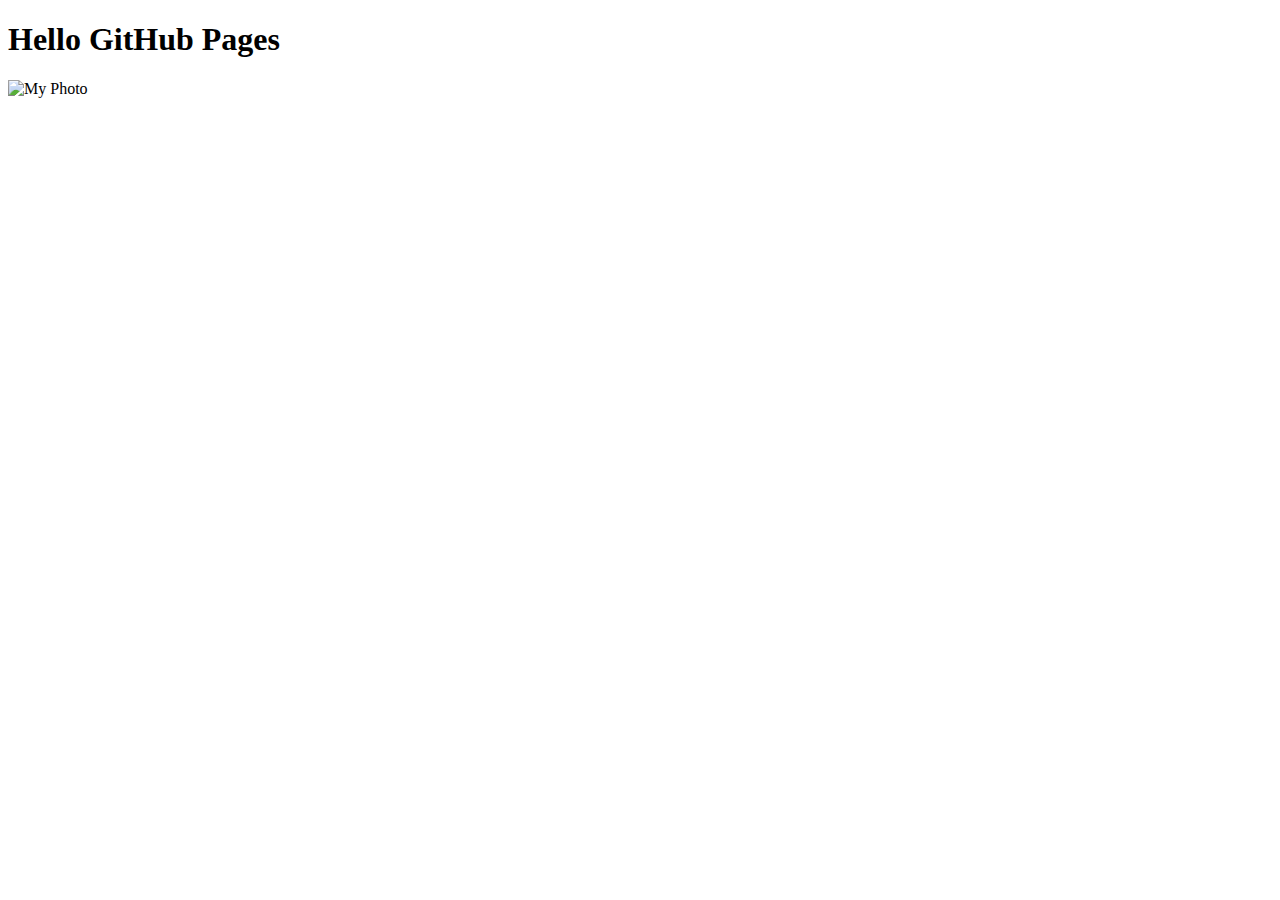
==== index.html @ f03ce50f "Create index.html" ====
<!doctype html>
<html lang="en-US">
  <head>
    <meta charset="utf-8" />
    <meta name="viewport" content="width=device-width" />
    <title>My test page</title>
  </head>
  <body>
    <h1>Hello GitHub Pages</h1>
    <img src="https://github.com/CIT82/leonm-pub/blob/main/images/Leon.jpg?raw=true" alt="My Photo" />
  </body>
</html>
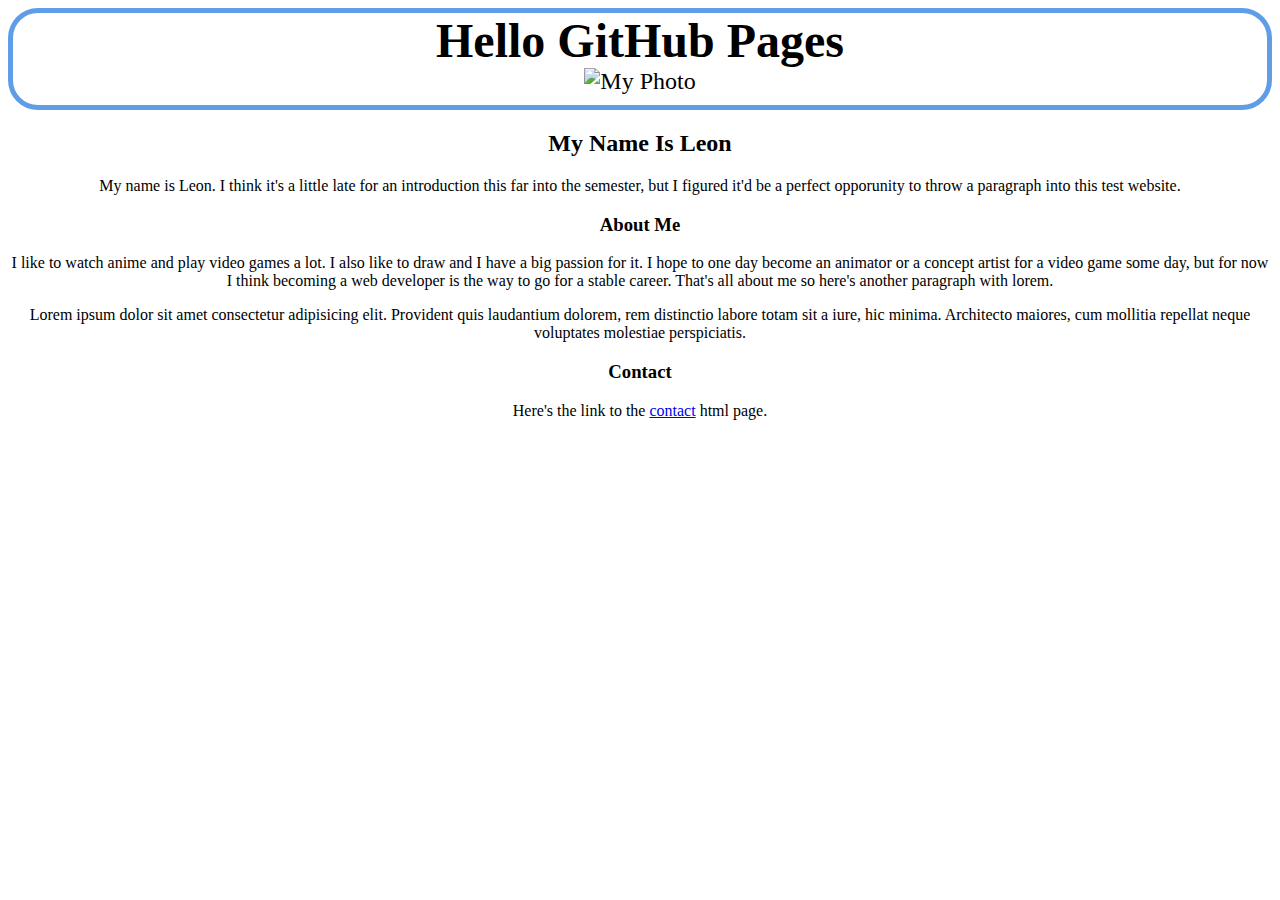
==== commit 69be8839: "github io first update" ====
--- a/index.html
+++ b/index.html
@@ -4,9 +4,46 @@
     <meta charset="utf-8" />
     <meta name="viewport" content="width=device-width" />
     <title>My test page</title>
+    <link rel="stylesheet" href="style.css">
   </head>
   <body>
-    <h1>Hello GitHub Pages</h1>
-    <img src="https://github.com/CIT82/leonm-pub/blob/main/images/Leon.jpg?raw=true" alt="My Photo" />
+    <div class="header">
+      <h1>Hello GitHub Pages</h1>
+      <img src="https://github.com/CIT82/leonm-pub/blob/main/images/Leon.jpg?raw=true" alt="My Photo" />
+    </div>
+    <div>
+      <section>
+        <h2>My Name Is Leon</h2>
+        <p>My name is Leon. I think it's a little late for an introduction this
+          far into the semester, but I figured it'd be a perfect opporunity to 
+          throw a paragraph into this test website.
+        </p>
+      </section>
+    </div>
+    <div>
+      <section>
+        <h3>About Me</h3>
+        <article>
+          <p>I like to watch anime and play video games a lot. I also like to draw
+            and I have a big passion for it. I hope to one day become an animator 
+            or a concept artist for a video game some day, but for now I think becoming
+            a web developer is the way to go for a stable career. That's all about me 
+            so here's another paragraph with lorem. 
+          </p>
+          <p>Lorem ipsum dolor sit amet consectetur adipisicing elit. Provident 
+            quis laudantium dolorem, rem distinctio labore totam sit a iure, hic 
+            minima. Architecto maiores, cum mollitia repellat neque voluptates 
+            molestiae perspiciatis.
+          </p>
+        </article>
+      </section>
+    </div>
+    <div>
+      <section>
+        <h3>Contact</h3>
+        <p>Here's the link to the <a href="contact.html">contact</a> html page.</p>
+      </section>
+    </div>
+    
   </body>
 </html>
--- a/style.css
+++ b/style.css
@@ -0,0 +1,30 @@
+html {
+    font-size: 62.5%;
+}
+
+body {
+    font-size: 1.6rem;
+    text-align: center;
+}
+
+.header {
+    font-size: 2.4rem;
+    border: 5px solid rgb(95, 158, 230);
+    border-radius: 30px;
+    padding-bottom: 10px;
+}
+
+h1 {
+    margin: 0px 0px;
+}
+
+.contact-body {
+    textgit -align: center;
+    font-size: 1.6rem;
+    border:5px solid rgb(95, 158, 230);
+    border-radius: 30px;
+    padding-bottom: 10px;
+}
+
+
+
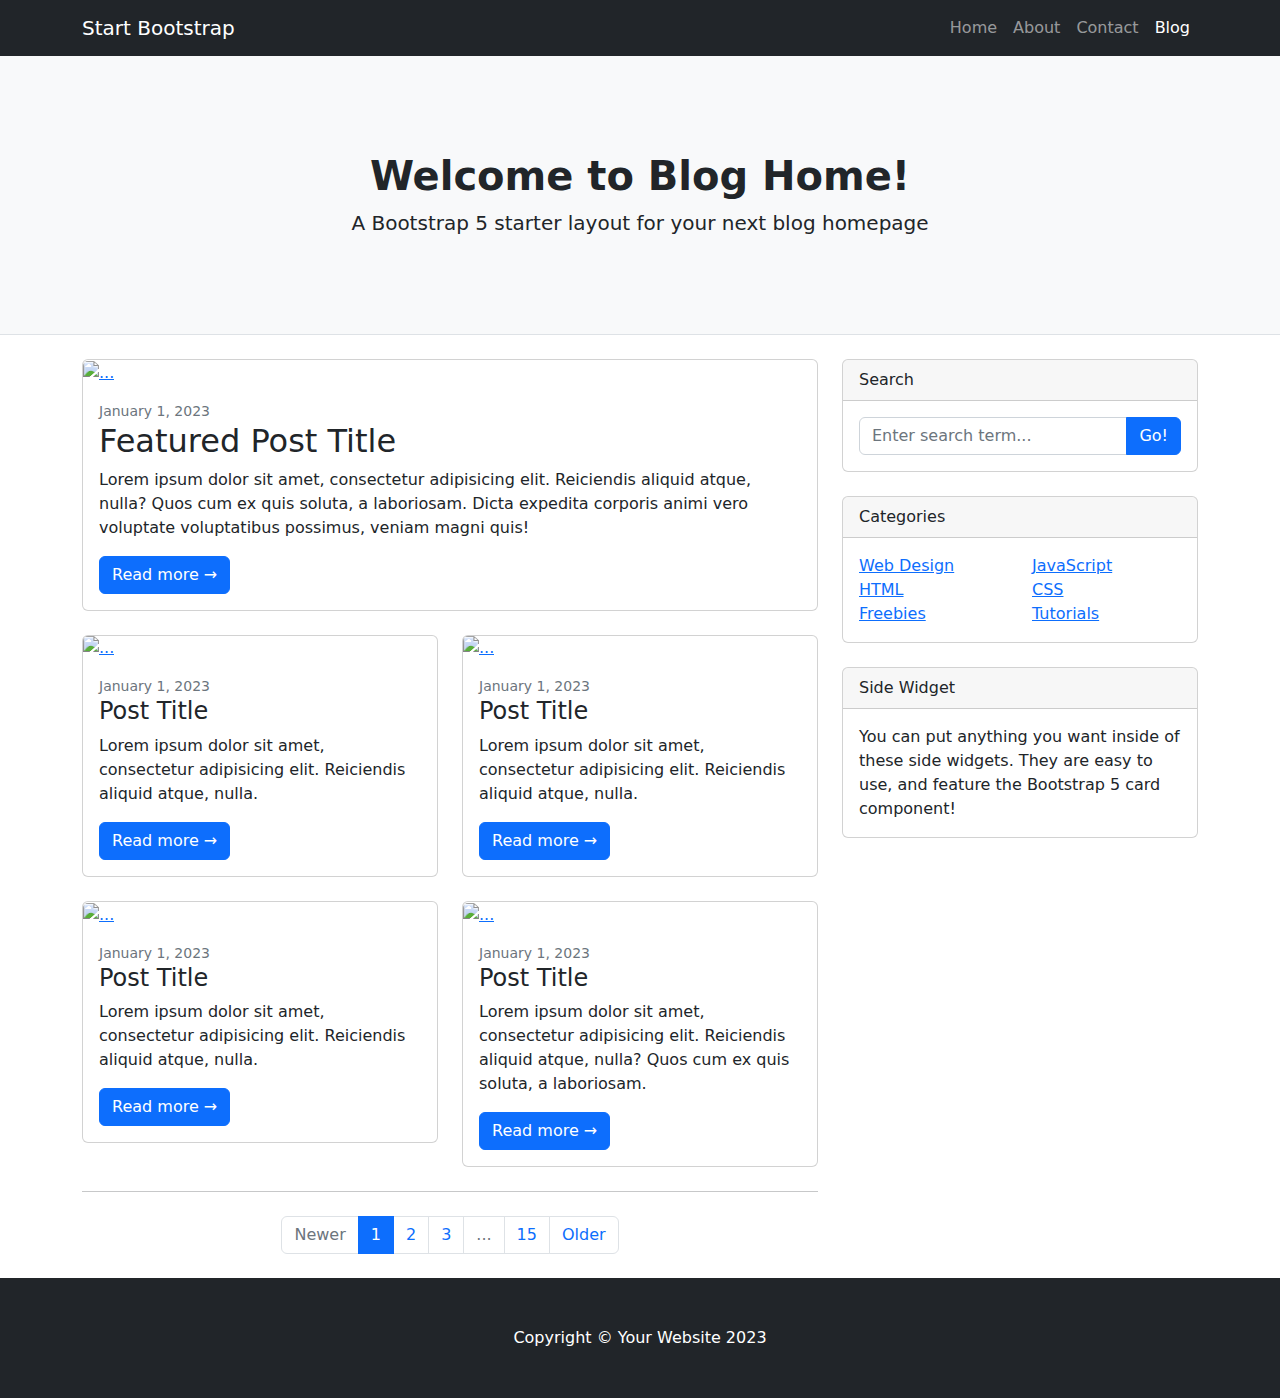
==== commit f0d8fea6: "building site from template folder" ====
--- a/index.html
+++ b/index.html
@@ -1,49 +1,166 @@
-<!doctype html>
-<html lang="en-US">
-  <head>
-    <meta charset="utf-8" />
-    <meta name="viewport" content="width=device-width" />
-    <title>My test page</title>
-    <link rel="stylesheet" href="style.css">
-  </head>
-  <body>
-    <div class="header">
-      <h1>Hello GitHub Pages</h1>
-      <img src="https://github.com/CIT82/leonm-pub/blob/main/images/Leon.jpg?raw=true" alt="My Photo" />
-    </div>
-    <div>
-      <section>
-        <h2>My Name Is Leon</h2>
-        <p>My name is Leon. I think it's a little late for an introduction this
-          far into the semester, but I figured it'd be a perfect opporunity to 
-          throw a paragraph into this test website.
-        </p>
-      </section>
-    </div>
-    <div>
-      <section>
-        <h3>About Me</h3>
-        <article>
-          <p>I like to watch anime and play video games a lot. I also like to draw
-            and I have a big passion for it. I hope to one day become an animator 
-            or a concept artist for a video game some day, but for now I think becoming
-            a web developer is the way to go for a stable career. That's all about me 
-            so here's another paragraph with lorem. 
-          </p>
-          <p>Lorem ipsum dolor sit amet consectetur adipisicing elit. Provident 
-            quis laudantium dolorem, rem distinctio labore totam sit a iure, hic 
-            minima. Architecto maiores, cum mollitia repellat neque voluptates 
-            molestiae perspiciatis.
-          </p>
-        </article>
-      </section>
-    </div>
-    <div>
-      <section>
-        <h3>Contact</h3>
-        <p>Here's the link to the <a href="contact.html">contact</a> html page.</p>
-      </section>
-    </div>
-    
-  </body>
+<!DOCTYPE html>
+<html lang="en">
+    <head>
+        <meta charset="utf-8" />
+        <meta name="viewport" content="width=device-width, initial-scale=1, shrink-to-fit=no" />
+        <meta name="description" content="" />
+        <meta name="author" content="" />
+        <title>Blog Home - Start Bootstrap Template</title>
+        <!-- Favicon-->
+        <link rel="icon" type="image/x-icon" href="assets/favicon.ico" />
+        <!-- Core theme CSS (includes Bootstrap)-->
+        <link href="css/styles.css" rel="stylesheet" />
+    </head>
+    <body>
+        <!-- Responsive navbar-->
+        <nav class="navbar navbar-expand-lg navbar-dark bg-dark">
+            <div class="container">
+                <a class="navbar-brand" href="#!">Start Bootstrap</a>
+                <button class="navbar-toggler" type="button" data-bs-toggle="collapse" data-bs-target="#navbarSupportedContent" aria-controls="navbarSupportedContent" aria-expanded="false" aria-label="Toggle navigation"><span class="navbar-toggler-icon"></span></button>
+                <div class="collapse navbar-collapse" id="navbarSupportedContent">
+                    <ul class="navbar-nav ms-auto mb-2 mb-lg-0">
+                        <li class="nav-item"><a class="nav-link" href="#">Home</a></li>
+                        <li class="nav-item"><a class="nav-link" href="#!">About</a></li>
+                        <li class="nav-item"><a class="nav-link" href="#!">Contact</a></li>
+                        <li class="nav-item"><a class="nav-link active" aria-current="page" href="#">Blog</a></li>
+                    </ul>
+                </div>
+            </div>
+        </nav>
+        <!-- Page header with logo and tagline-->
+        <header class="py-5 bg-light border-bottom mb-4">
+            <div class="container">
+                <div class="text-center my-5">
+                    <h1 class="fw-bolder">Welcome to Blog Home!</h1>
+                    <p class="lead mb-0">A Bootstrap 5 starter layout for your next blog homepage</p>
+                </div>
+            </div>
+        </header>
+        <!-- Page content-->
+        <div class="container">
+            <div class="row">
+                <!-- Blog entries-->
+                <div class="col-lg-8">
+                    <!-- Featured blog post-->
+                    <div class="card mb-4">
+                        <a href="#!"><img class="card-img-top" src="https://dummyimage.com/850x350/dee2e6/6c757d.jpg" alt="..." /></a>
+                        <div class="card-body">
+                            <div class="small text-muted">January 1, 2023</div>
+                            <h2 class="card-title">Featured Post Title</h2>
+                            <p class="card-text">Lorem ipsum dolor sit amet, consectetur adipisicing elit. Reiciendis aliquid atque, nulla? Quos cum ex quis soluta, a laboriosam. Dicta expedita corporis animi vero voluptate voluptatibus possimus, veniam magni quis!</p>
+                            <a class="btn btn-primary" href="#!">Read more →</a>
+                        </div>
+                    </div>
+                    <!-- Nested row for non-featured blog posts-->
+                    <div class="row">
+                        <div class="col-lg-6">
+                            <!-- Blog post-->
+                            <div class="card mb-4">
+                                <a href="#!"><img class="card-img-top" src="https://dummyimage.com/700x350/dee2e6/6c757d.jpg" alt="..." /></a>
+                                <div class="card-body">
+                                    <div class="small text-muted">January 1, 2023</div>
+                                    <h2 class="card-title h4">Post Title</h2>
+                                    <p class="card-text">Lorem ipsum dolor sit amet, consectetur adipisicing elit. Reiciendis aliquid atque, nulla.</p>
+                                    <a class="btn btn-primary" href="#!">Read more →</a>
+                                </div>
+                            </div>
+                            <!-- Blog post-->
+                            <div class="card mb-4">
+                                <a href="#!"><img class="card-img-top" src="https://dummyimage.com/700x350/dee2e6/6c757d.jpg" alt="..." /></a>
+                                <div class="card-body">
+                                    <div class="small text-muted">January 1, 2023</div>
+                                    <h2 class="card-title h4">Post Title</h2>
+                                    <p class="card-text">Lorem ipsum dolor sit amet, consectetur adipisicing elit. Reiciendis aliquid atque, nulla.</p>
+                                    <a class="btn btn-primary" href="#!">Read more →</a>
+                                </div>
+                            </div>
+                        </div>
+                        <div class="col-lg-6">
+                            <!-- Blog post-->
+                            <div class="card mb-4">
+                                <a href="#!"><img class="card-img-top" src="https://dummyimage.com/700x350/dee2e6/6c757d.jpg" alt="..." /></a>
+                                <div class="card-body">
+                                    <div class="small text-muted">January 1, 2023</div>
+                                    <h2 class="card-title h4">Post Title</h2>
+                                    <p class="card-text">Lorem ipsum dolor sit amet, consectetur adipisicing elit. Reiciendis aliquid atque, nulla.</p>
+                                    <a class="btn btn-primary" href="#!">Read more →</a>
+                                </div>
+                            </div>
+                            <!-- Blog post-->
+                            <div class="card mb-4">
+                                <a href="#!"><img class="card-img-top" src="https://dummyimage.com/700x350/dee2e6/6c757d.jpg" alt="..." /></a>
+                                <div class="card-body">
+                                    <div class="small text-muted">January 1, 2023</div>
+                                    <h2 class="card-title h4">Post Title</h2>
+                                    <p class="card-text">Lorem ipsum dolor sit amet, consectetur adipisicing elit. Reiciendis aliquid atque, nulla? Quos cum ex quis soluta, a laboriosam.</p>
+                                    <a class="btn btn-primary" href="#!">Read more →</a>
+                                </div>
+                            </div>
+                        </div>
+                    </div>
+                    <!-- Pagination-->
+                    <nav aria-label="Pagination">
+                        <hr class="my-0" />
+                        <ul class="pagination justify-content-center my-4">
+                            <li class="page-item disabled"><a class="page-link" href="#" tabindex="-1" aria-disabled="true">Newer</a></li>
+                            <li class="page-item active" aria-current="page"><a class="page-link" href="#!">1</a></li>
+                            <li class="page-item"><a class="page-link" href="#!">2</a></li>
+                            <li class="page-item"><a class="page-link" href="#!">3</a></li>
+                            <li class="page-item disabled"><a class="page-link" href="#!">...</a></li>
+                            <li class="page-item"><a class="page-link" href="#!">15</a></li>
+                            <li class="page-item"><a class="page-link" href="#!">Older</a></li>
+                        </ul>
+                    </nav>
+                </div>
+                <!-- Side widgets-->
+                <div class="col-lg-4">
+                    <!-- Search widget-->
+                    <div class="card mb-4">
+                        <div class="card-header">Search</div>
+                        <div class="card-body">
+                            <div class="input-group">
+                                <input class="form-control" type="text" placeholder="Enter search term..." aria-label="Enter search term..." aria-describedby="button-search" />
+                                <button class="btn btn-primary" id="button-search" type="button">Go!</button>
+                            </div>
+                        </div>
+                    </div>
+                    <!-- Categories widget-->
+                    <div class="card mb-4">
+                        <div class="card-header">Categories</div>
+                        <div class="card-body">
+                            <div class="row">
+                                <div class="col-sm-6">
+                                    <ul class="list-unstyled mb-0">
+                                        <li><a href="#!">Web Design</a></li>
+                                        <li><a href="#!">HTML</a></li>
+                                        <li><a href="#!">Freebies</a></li>
+                                    </ul>
+                                </div>
+                                <div class="col-sm-6">
+                                    <ul class="list-unstyled mb-0">
+                                        <li><a href="#!">JavaScript</a></li>
+                                        <li><a href="#!">CSS</a></li>
+                                        <li><a href="#!">Tutorials</a></li>
+                                    </ul>
+                                </div>
+                            </div>
+                        </div>
+                    </div>
+                    <!-- Side widget-->
+                    <div class="card mb-4">
+                        <div class="card-header">Side Widget</div>
+                        <div class="card-body">You can put anything you want inside of these side widgets. They are easy to use, and feature the Bootstrap 5 card component!</div>
+                    </div>
+                </div>
+            </div>
+        </div>
+        <!-- Footer-->
+        <footer class="py-5 bg-dark">
+            <div class="container"><p class="m-0 text-center text-white">Copyright &copy; Your Website 2023</p></div>
+        </footer>
+        <!-- Bootstrap core JS-->
+        <script src="https://cdn.jsdelivr.net/npm/bootstrap@5.2.3/dist/js/bootstrap.bundle.min.js"></script>
+        <!-- Core theme JS-->
+        <script src="js/scripts.js"></script>
+    </body>
 </html>
